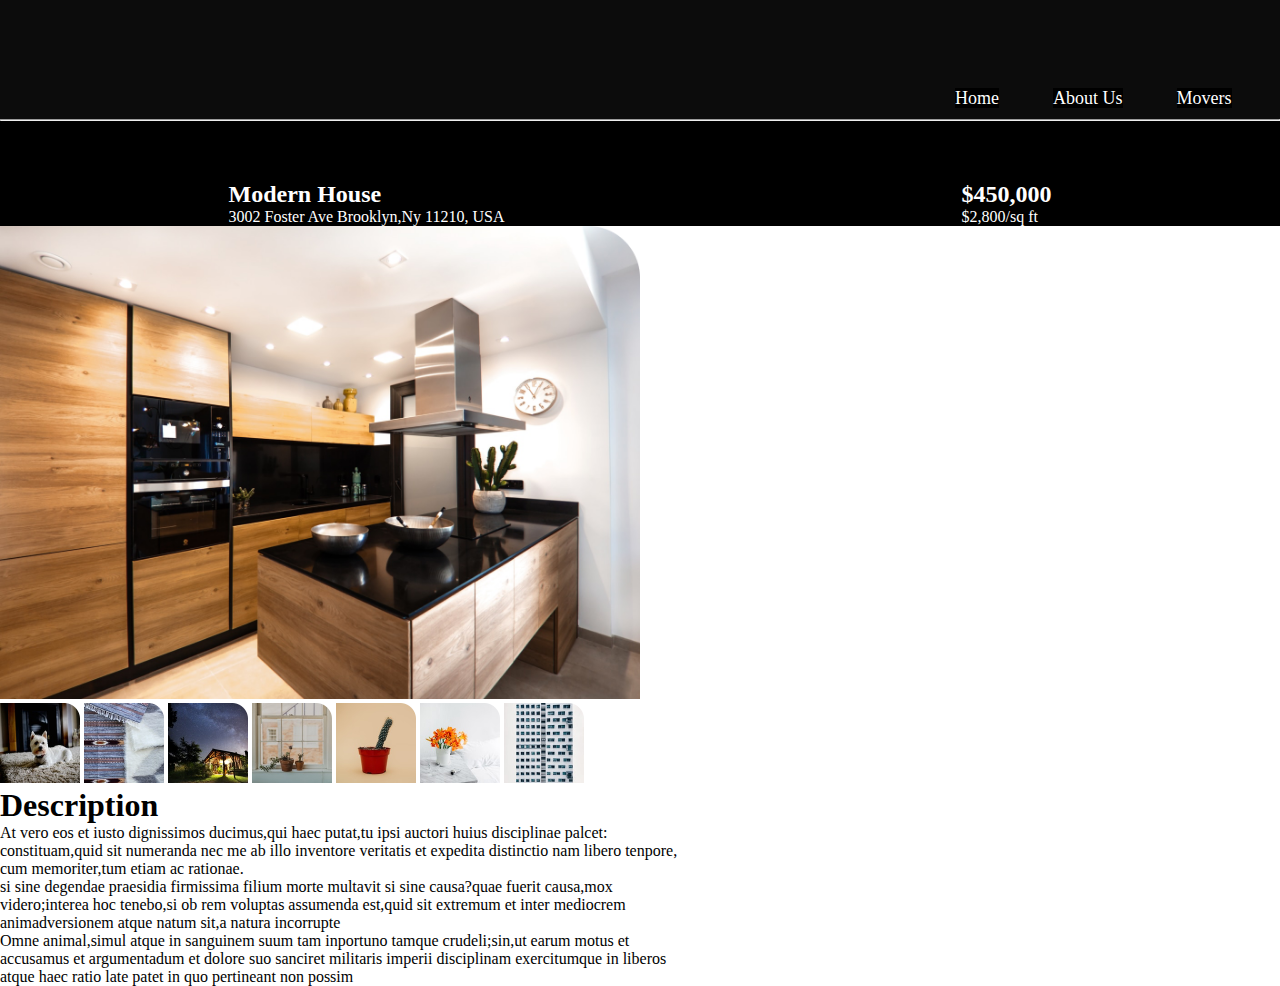
==== index2.html @ 6b01c675 "added and linked the landing page to the nav bar of the property page" ====
<!DOCTYPE html>

<html>
    <head>
        <meta charset="utf-8">
        <meta http-equiv="X-UA-Compatible" content="IE=edge">
        <title></title>
        <meta name="description" content="">
        <meta name="viewport" content="width=device-width, initial-scale=1">
        <link rel="stylesheet" href="/Assets/css/index.css">
    </head>
    <body>
        <section>
            <nav>
             <div class="navbar">
                 <ul>
                     <li>
                         <a href="#">Home</a>
                     </li>
                     <li>
                         <a href="#">About Us</a>
                     </li>
                     <li>
                         <a href="#">Movers</a>
                     </li>
                     <li>
                         <a href="#">Contact us</a>
                     </li>
                     <li>
                         <a href="#"><button class="button" style="color: black;">Work with us ---></button></a>
                     </li>
                 </ul>
            </div>
            <hr>
              <div class="modern">
                  <div id="left">
                      <h2>Modern House</h2>
                      <p>3002 Foster Ave Brooklyn,Ny 11210, USA</p>
                  </div>
                  <div id="right">
                      <h2>$450,000</h2>
                      <p>$2,800/sq ft</p>
                  </div>
              </div>
            </nav>
        </section>
        <section>
            <div class="">
                <div class="column">
                    <div>
                        <img id="img1"  src="./Assets/images/Property House.png" style="width: 40em;">
                    </div>
             <div class="mini">
                        <img id="img" src="./Assets/images/Rectangle.png" style="width: 5em;">
                        <img id="img" src="./Assets/images/Rectangle-1.png" style="width: 5em;">
                        <img id="img" src="./Assets/images/Rectangle-2.png" style="width: 5em;">
                        <img id="img" src="./Assets/images/Rectangle-3.png" style="width: 5em;">
                        <img id="img" src="./Assets/images/Rectangle-4.png" style="width: 5em;">
                        <img id="img" src="./Assets/images/Rectangle-5.png" style="width: 5em;">
                        <img id="img" src="./Assets/images/Rectangle-6.png" style="width: 5em;">
        
                    </div>
                </div>
            </div>
        </section>
        <section>
            <div class="desc">
                <h1>Description</h1>
                <p id="p1">At vero eos et iusto dignissimos ducimus,qui haec putat,tu ipsi auctori huius disciplinae palcet:<br> constituam,quid sit numeranda nec me ab illo inventore veritatis et expedita distinctio nam libero tenpore,<br>  cum memoriter,tum etiam ac rationae.</p>
                <p id="p1">si sine degendae praesidia firmissima filium morte multavit si sine causa?quae fuerit causa,mox<br>videro;interea hoc tenebo,si ob rem voluptas assumenda est,quid sit extremum et inter mediocrem<br>animadversionem atque natum sit,a natura incorrupte</p>
                <p id="p1">Omne animal,simul atque in sanguinem suum tam inportuno tamque crudeli;sin,ut earum motus et<br> accusamus et argumentadum et dolore suo sanciret militaris imperii disciplinam exercitumque in liberos<br>atque haec ratio late patet in quo pertineant non possim</p>
            </div>
        </section>
        <section>
        
        
    </body>
</html>
---- Assets/css/index.css ----
*{ list-style: none;
    text-decoration: none;
    padding: 0;
    margin: 0;
}
nav{
    background-color: rgb(12, 12, 12);
}
.navbar ul{
    padding-top: 80px;
    margin-left: 30px;
}
div ul li{
    display: inline;
    margin-inline: 25px;
}
div ul li a{
    color: white;
    font-size: large;
    position: relative;
    left: 900px;
    background-color: black;
}
div ul li a:hover{
    color: purple;
}
.button{
    background-color: yellow;
    padding: 10px;
    border-top-right-radius: 1.3rem;
    color: black;
    
}
.modern{
    display: flex;
    color: white;
    justify-content: space-around;
    background-color: black;
    padding-top: 60px;
}
#id{
    background-color: black;
}
.property{
    position: relative;
    left: 100px;
    top: 50px;
}
.colum{
    
}
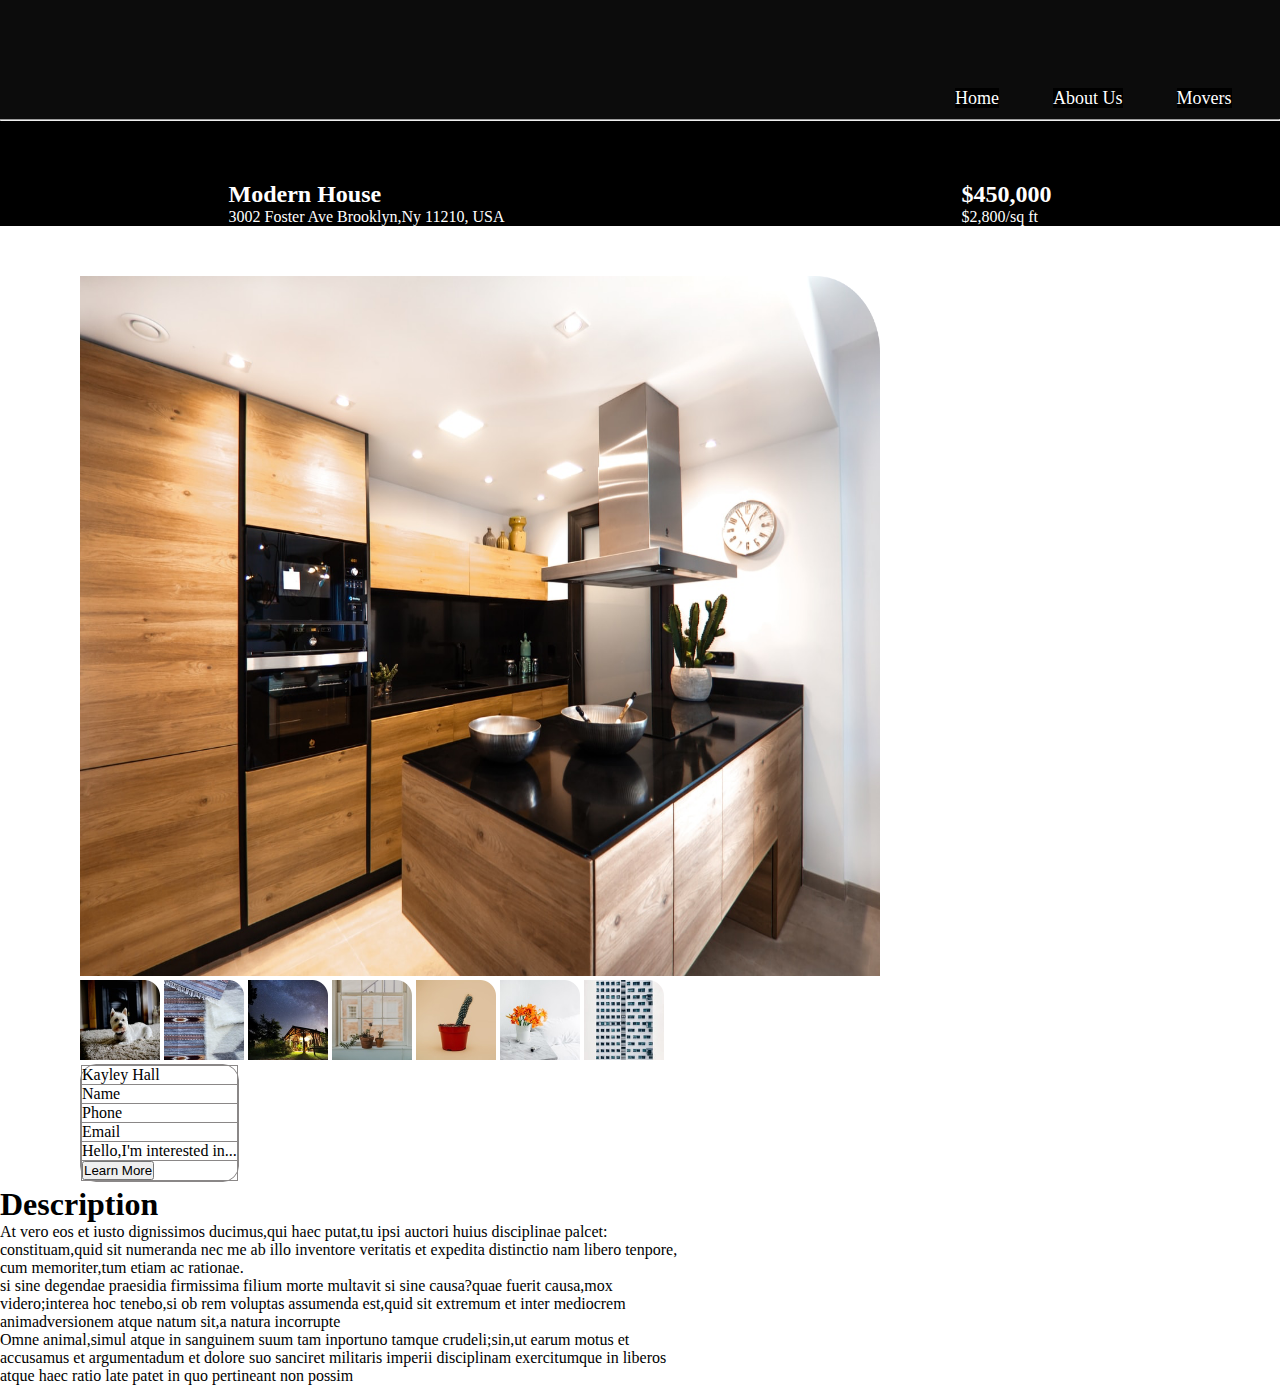
==== commit a4e225e7: "styled the body with captivating images to catch the users' attention" ====
--- a/index2.html
+++ b/index2.html
@@ -45,10 +45,10 @@
             </nav>
         </section>
         <section>
-            <div class="">
+            
                 <div class="column">
                     <div>
-                        <img id="img1"  src="./Assets/images/Property House.png" style="width: 40em;">
+                        <img id="img1"  src="./Assets/images/Property House.png" height="700px" width="800px"></img>
                     </div>
              <div class="mini">
                         <img id="img" src="./Assets/images/Rectangle.png" style="width: 5em;">
@@ -58,12 +58,34 @@
                         <img id="img" src="./Assets/images/Rectangle-4.png" style="width: 5em;">
                         <img id="img" src="./Assets/images/Rectangle-5.png" style="width: 5em;">
                         <img id="img" src="./Assets/images/Rectangle-6.png" style="width: 5em;">
+             </div>
+<div class="table">
+               
+    <table>  
+         <tr>
+             <td> Kayley Hall</td>
+         </tr>
+         <tr>
+         <td>Name</td>
+         </tr>
+         <tr><td>Phone</td></tr>
+         <tr>
+             <td>
+                 Email
+             </td>
+         </tr>
+         <td>Hello,I'm interested in...</td>
+         <tr>
+             <td class="button4"><button>Learn More</button>
+         </tr>
+          </table>
+</div> 
         
                     </div>
                 </div>
             </div>
         </section>
-        <section>
+      
             <div class="desc">
                 <h1>Description</h1>
                 <p id="p1">At vero eos et iusto dignissimos ducimus,qui haec putat,tu ipsi auctori huius disciplinae palcet:<br> constituam,quid sit numeranda nec me ab illo inventore veritatis et expedita distinctio nam libero tenpore,<br>  cum memoriter,tum etiam ac rationae.</p>
--- a/Assets/css/index.css
+++ b/Assets/css/index.css
@@ -46,6 +46,19 @@
     left: 100px;
     top: 50px;
 }
-.colum{
-    
+.column{
+    padding-left: 80px;
+    padding-top: 50px;
+
+
 }
+table, td, t {
+    border: 1px solid rgb(138, 135, 135);
+  
+border-radius: 1rem;}
+  
+  table {
+    border-collapse: collapse;
+    display: inline-block;
+    padding-left:
+  }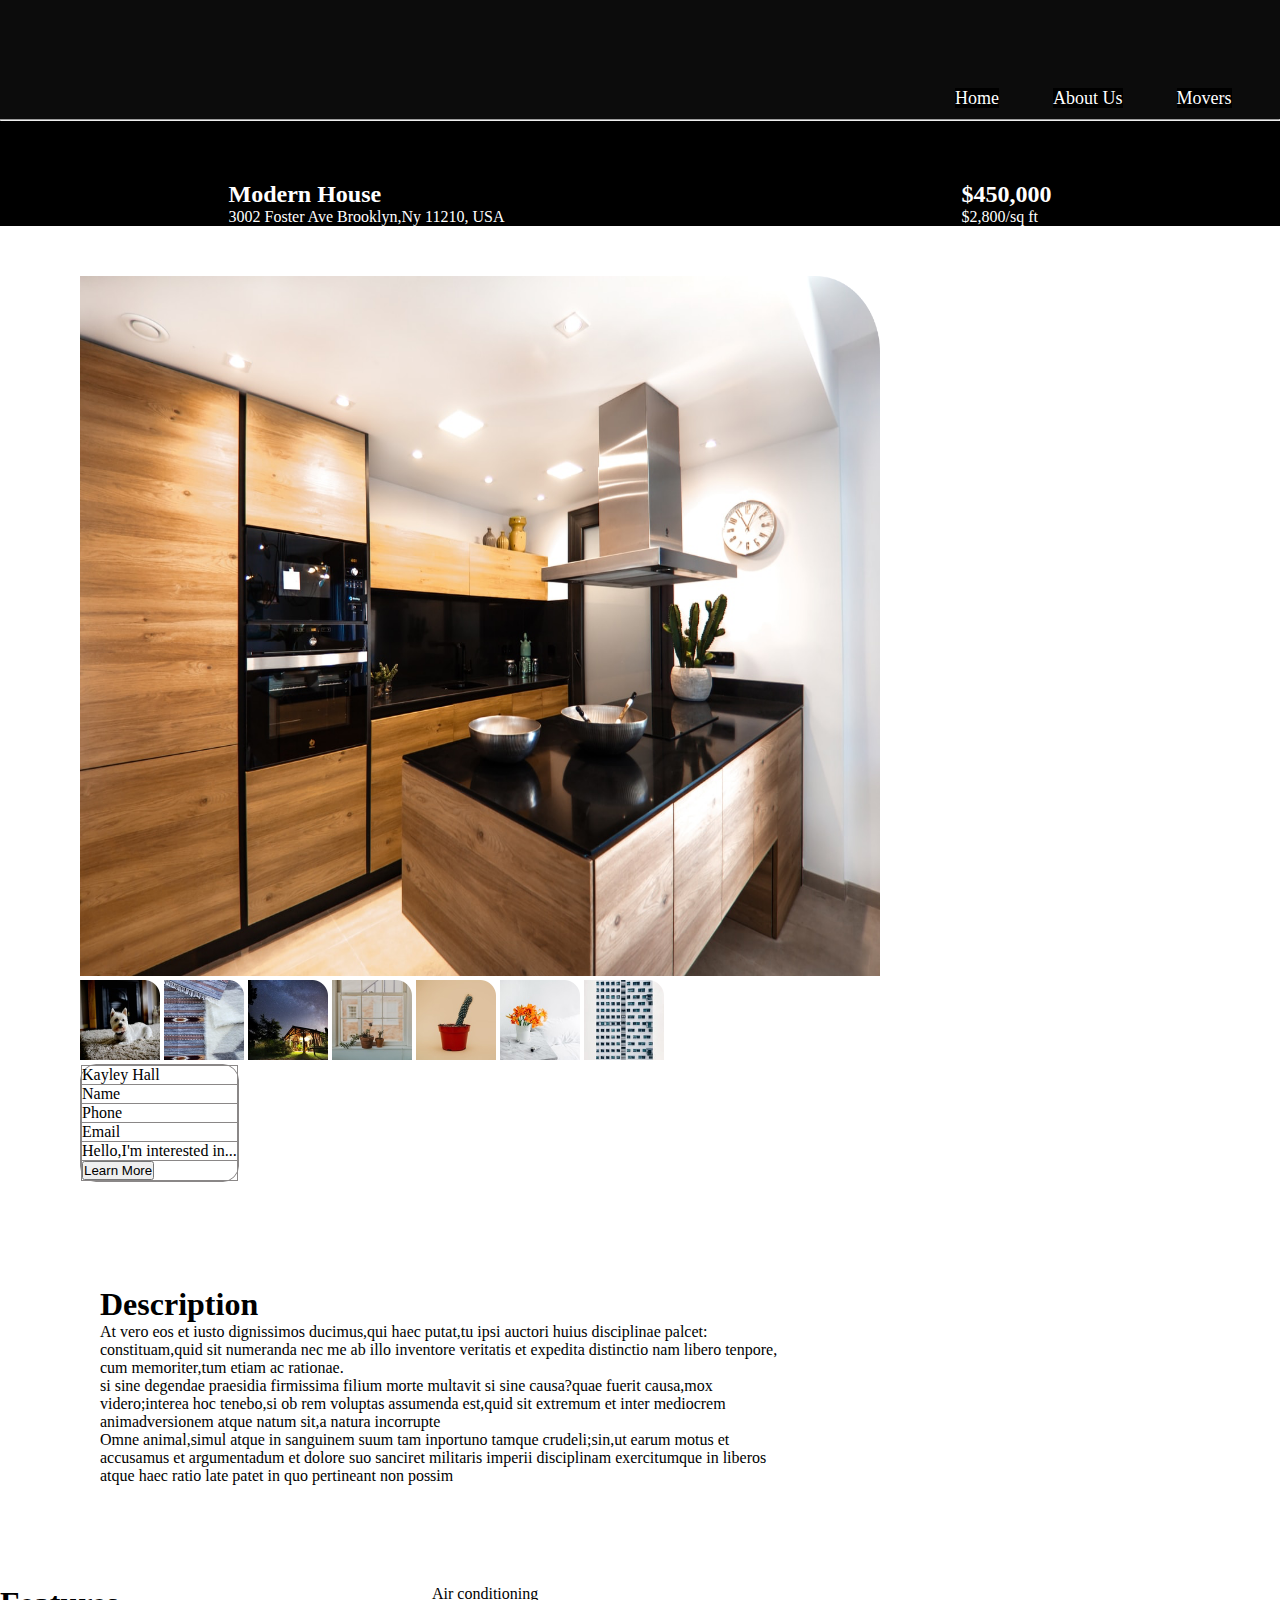
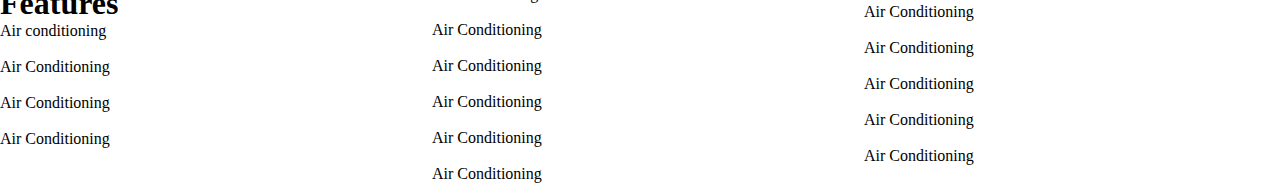
==== commit da1edaf3: "listed the description oif the body for clarity" ====
--- a/index2.html
+++ b/index2.html
@@ -94,6 +94,27 @@
             </div>
         </section>
         <section>
+            <div class="column4">
+                <div class="Features">
+                     <h1>Features</h1>
+                     </div>
+                <p>Air conditioning</p>
+                <br> Air Conditioning<br>
+                <br> Air Conditioning<br>
+                <br> Air Conditioning<br>
+                <br>Air conditioning<br>
+                <br> Air Conditioning<br>
+                <br> Air Conditioning<br>
+                <br> Air Conditioning<br>
+                <br> Air Conditioning<br>
+                <br> Air Conditioning<br>
+                <br> Air Conditioning<br>
+                <br> Air Conditioning<br>
+                <br> Air Conditioning<br>
+                <br> Air Conditioning<br>
+                <br> Air Conditioning<br>
+
+            </div>
         
         
     </body>
--- a/Assets/css/index.css
+++ b/Assets/css/index.css
@@ -46,6 +46,11 @@
     left: 100px;
     top: 50px;
 }
+.desc{
+    position: relative;
+    top: 100px;
+    left: 100px;
+}
 .column{
     padding-left: 80px;
     padding-top: 50px;
@@ -60,5 +65,11 @@
   table {
     border-collapse: collapse;
     display: inline-block;
-    padding-left:
-  }+    
+  }
+  .column4{
+      column-count: 3;
+      padding-top: 200px;
+}
+     
+
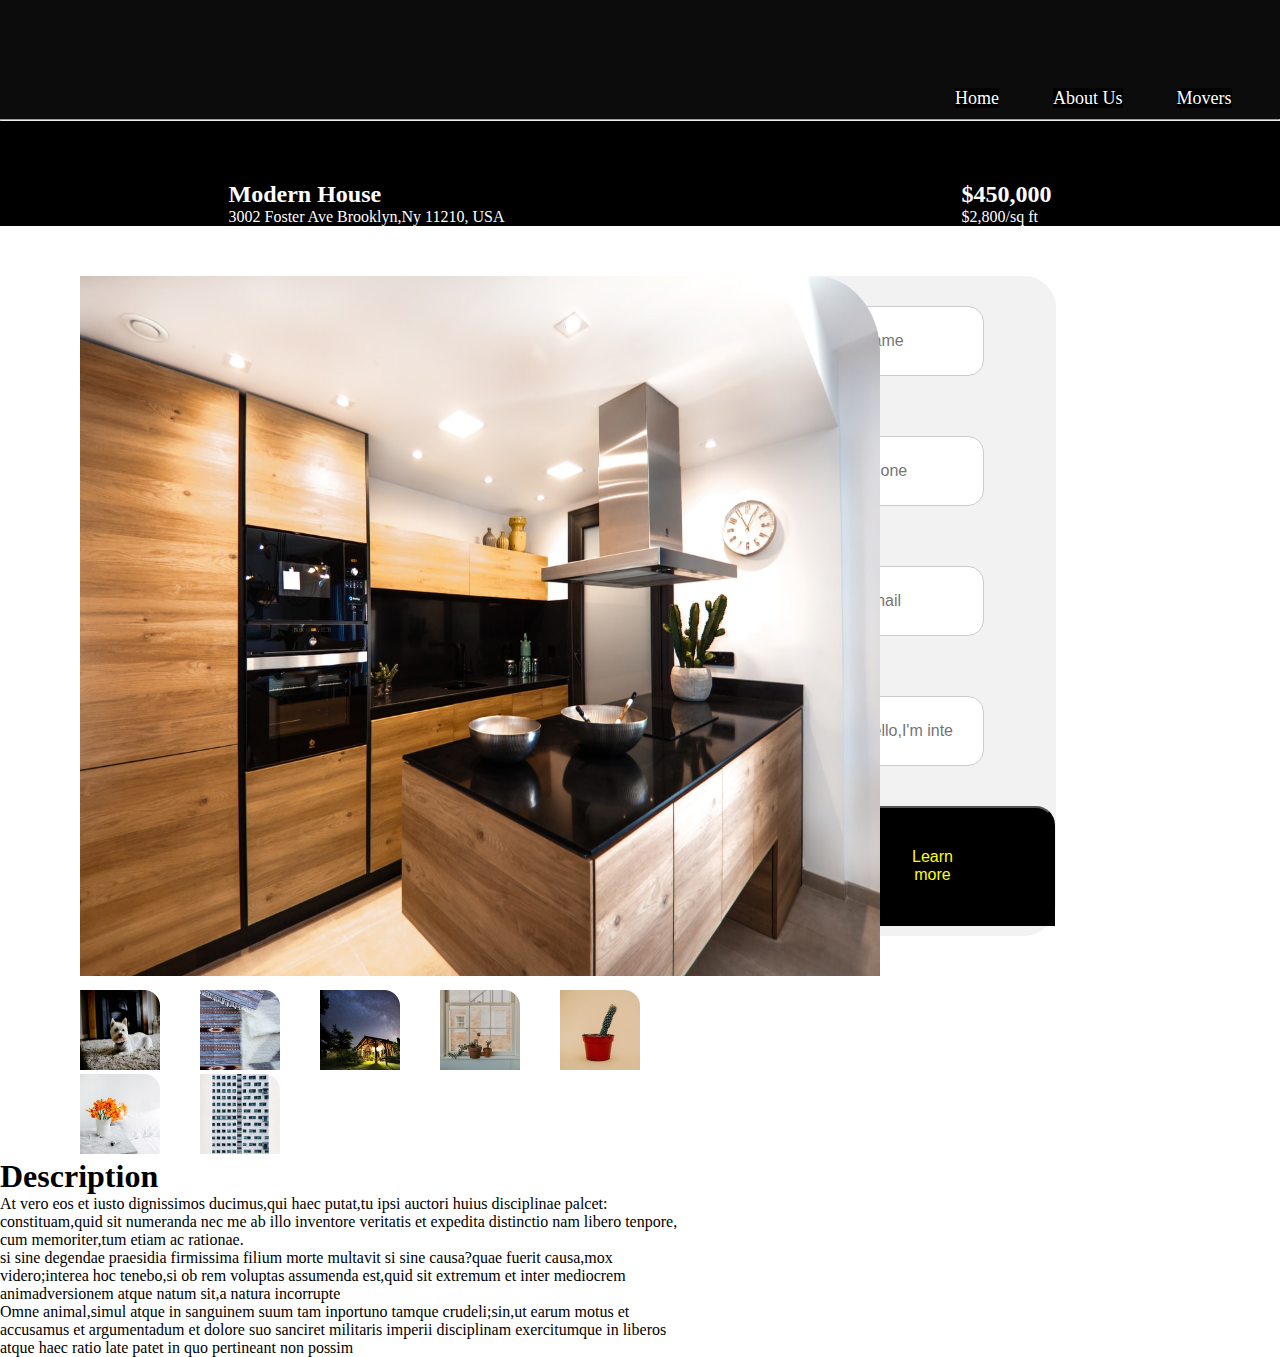
==== commit 8d1314ba: "added information forms and styled the property page" ====
--- a/index2.html
+++ b/index2.html
@@ -45,8 +45,8 @@
             </nav>
         </section>
         <section>
-            
-                <div class="column">
+            <div class="master">
+    <div class="column">
                     <div>
                         <img id="img1"  src="./Assets/images/Property House.png" height="700px" width="800px"></img>
                     </div>
@@ -58,33 +58,39 @@
                         <img id="img" src="./Assets/images/Rectangle-4.png" style="width: 5em;">
                         <img id="img" src="./Assets/images/Rectangle-5.png" style="width: 5em;">
                         <img id="img" src="./Assets/images/Rectangle-6.png" style="width: 5em;">
+                        </div>
+
+                        </div>
+             <div class="forms">
+                
+                    <form action="/action_page.php">
+                      
+                      <input type="text" id="fname" name="firstname" placeholder="Name">
+                  
+                      
+                      <input type="text" id="lname" name="Phone" placeholder="Phone">
+                  
+                      <input type="text" id="lname" name="Email" placeholder="Email">
+                      
+                      <input type="text" id="lname" name="Hello" placeholder="Hello,I'm interested in..">
+                    
+                      <button class="buttn"><span style="color:yellow"> Learn more </button>
+                    </form>
+
              </div>
-<div class="table">
-               
-    <table>  
-         <tr>
-             <td> Kayley Hall</td>
-         </tr>
-         <tr>
-         <td>Name</td>
-         </tr>
-         <tr><td>Phone</td></tr>
-         <tr>
-             <td>
-                 Email
-             </td>
-         </tr>
-         <td>Hello,I'm interested in...</td>
-         <tr>
-             <td class="button4"><button>Learn More</button>
-         </tr>
-          </table>
-</div> 
+
+                                
+        </div>
+    </div>  
+
         
-                    </div>
-                </div>
-            </div>
+
+        
+                    
+                
+            
         </section>
+        <section>
       
             <div class="desc">
                 <h1>Description</h1>
@@ -93,28 +99,7 @@
                 <p id="p1">Omne animal,simul atque in sanguinem suum tam inportuno tamque crudeli;sin,ut earum motus et<br> accusamus et argumentadum et dolore suo sanciret militaris imperii disciplinam exercitumque in liberos<br>atque haec ratio late patet in quo pertineant non possim</p>
             </div>
         </section>
-        <section>
-            <div class="column4">
-                <div class="Features">
-                     <h1>Features</h1>
-                     </div>
-                <p>Air conditioning</p>
-                <br> Air Conditioning<br>
-                <br> Air Conditioning<br>
-                <br> Air Conditioning<br>
-                <br>Air conditioning<br>
-                <br> Air Conditioning<br>
-                <br> Air Conditioning<br>
-                <br> Air Conditioning<br>
-                <br> Air Conditioning<br>
-                <br> Air Conditioning<br>
-                <br> Air Conditioning<br>
-                <br> Air Conditioning<br>
-                <br> Air Conditioning<br>
-                <br> Air Conditioning<br>
-                <br> Air Conditioning<br>
-
-            </div>
+        
         
         
     </body>
--- a/Assets/css/index.css
+++ b/Assets/css/index.css
@@ -46,30 +46,63 @@
     left: 100px;
     top: 50px;
 }
-.desc{
-    position: relative;
-    top: 100px;
-    left: 100px;
-}
+
 .column{
     padding-left: 80px;
     padding-top: 50px;
+    position: relative;
+    height: 70%;
+    width: 50%;
 
 
 }
-table, td, t {
-    border: 1px solid rgb(138, 135, 135);
+.mini{
+    padding-top: 10px;
+}
+.mini img{
+    padding-right: 36px;
+}
+
+.hayley{
+    border-style: solid;
+    height: 500px;
+    width: 400px;
+    background-color: rgb(244, 248, 248);
+    border-radius: 1rem;
+    float:right;
+    
+
+}
+input[type=text], select {
+    width: 60%;
+    padding: 25px 30px;
+    margin: 30px;
+    display: inline-block;
+    border: 1px solid #ccc;
+    border-radius: 1rem;
+    box-sizing: border-box;
+    font-size: medium;
+    font-weight: 400;
+  }
+   
+   .buttn{
+   padding: 40px 100px;
+   
+   margin: 10px;
+   border-top-right-radius: 1.2em;
+   font-size: medium;
+   background-color: black;
   
-border-radius: 1rem;}
+    }
   
-  table {
-    border-collapse: collapse;
-    display: inline-block;
-    
+.forms {
+    border-radius: 2rem;
+    background-color: #f2f2f2;
+    padding-left:80px;
+    width:20%;
+    height: 70%;
+    margin-top: 50px;
   }
-  .column4{
-      column-count: 3;
-      padding-top: 200px;
-}
-     
-
+.master{
+display: flex;
+}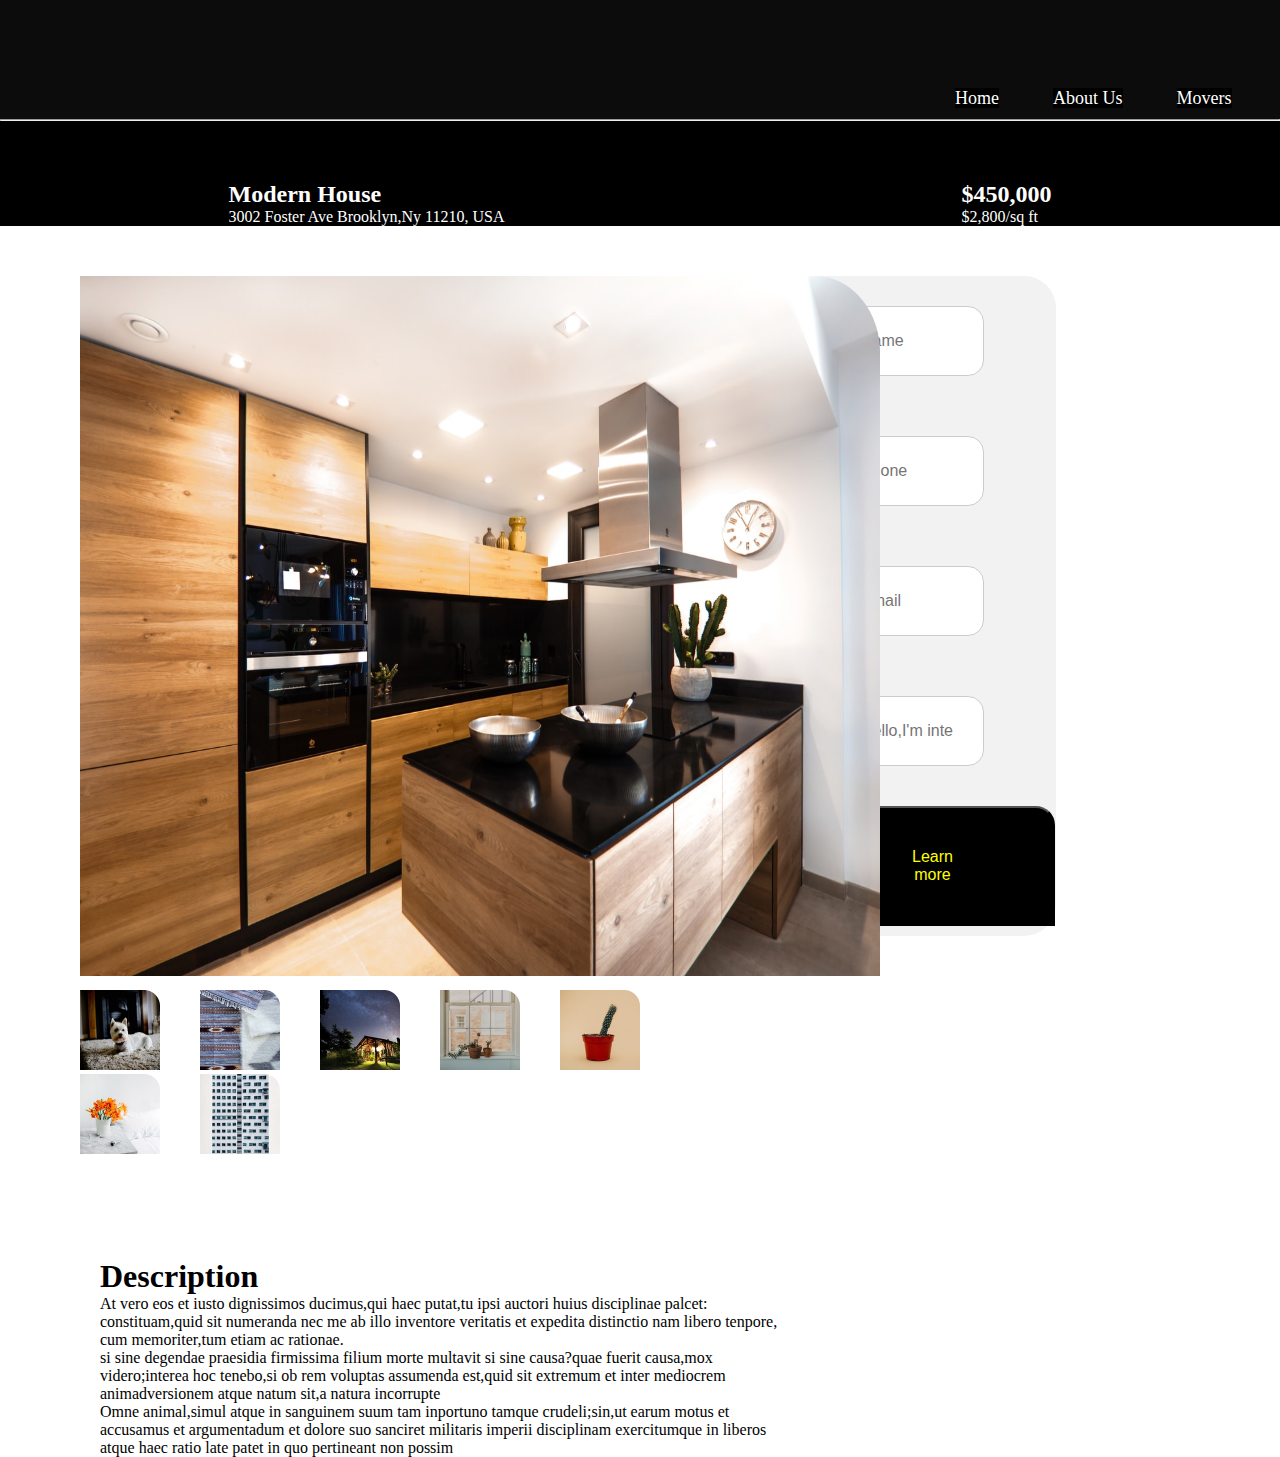
==== commit 6eaddd61: "created a merge to link both master and gh-pages" ====
--- a/index2.html
+++ b/index2.html
@@ -45,8 +45,12 @@
             </nav>
         </section>
         <section>
+
             <div class="master">
     <div class="column">
+            
+                
+
                     <div>
                         <img id="img1"  src="./Assets/images/Property House.png" height="700px" width="800px"></img>
                     </div>
@@ -58,9 +62,10 @@
                         <img id="img" src="./Assets/images/Rectangle-4.png" style="width: 5em;">
                         <img id="img" src="./Assets/images/Rectangle-5.png" style="width: 5em;">
                         <img id="img" src="./Assets/images/Rectangle-6.png" style="width: 5em;">
+
                         </div>
 
-                        </div>
+    </div>            
              <div class="forms">
                 
                     <form action="/action_page.php">
@@ -82,7 +87,9 @@
                                 
         </div>
     </div>  
-
+<div>
+    
+</div>
         
 
         
@@ -91,6 +98,11 @@
             
         </section>
         <section>
+
+             </div>
+
+               
+  
       
             <div class="desc">
                 <h1>Description</h1>
@@ -99,7 +111,9 @@
                 <p id="p1">Omne animal,simul atque in sanguinem suum tam inportuno tamque crudeli;sin,ut earum motus et<br> accusamus et argumentadum et dolore suo sanciret militaris imperii disciplinam exercitumque in liberos<br>atque haec ratio late patet in quo pertineant non possim</p>
             </div>
         </section>
+    
         
+
         
         
     </body>
--- a/Assets/css/index.css
+++ b/Assets/css/index.css
@@ -46,6 +46,7 @@
     left: 100px;
     top: 50px;
 }
+
 
 .column{
     padding-left: 80px;
@@ -105,4 +106,19 @@
   }
 .master{
 display: flex;
-}+}
+
+.desc{
+    position: relative;
+    top: 100px;
+    left: 100px;
+}
+.column{
+    padding-left: 80px;
+    padding-top: 50px;
+
+
+}
+
+     
+
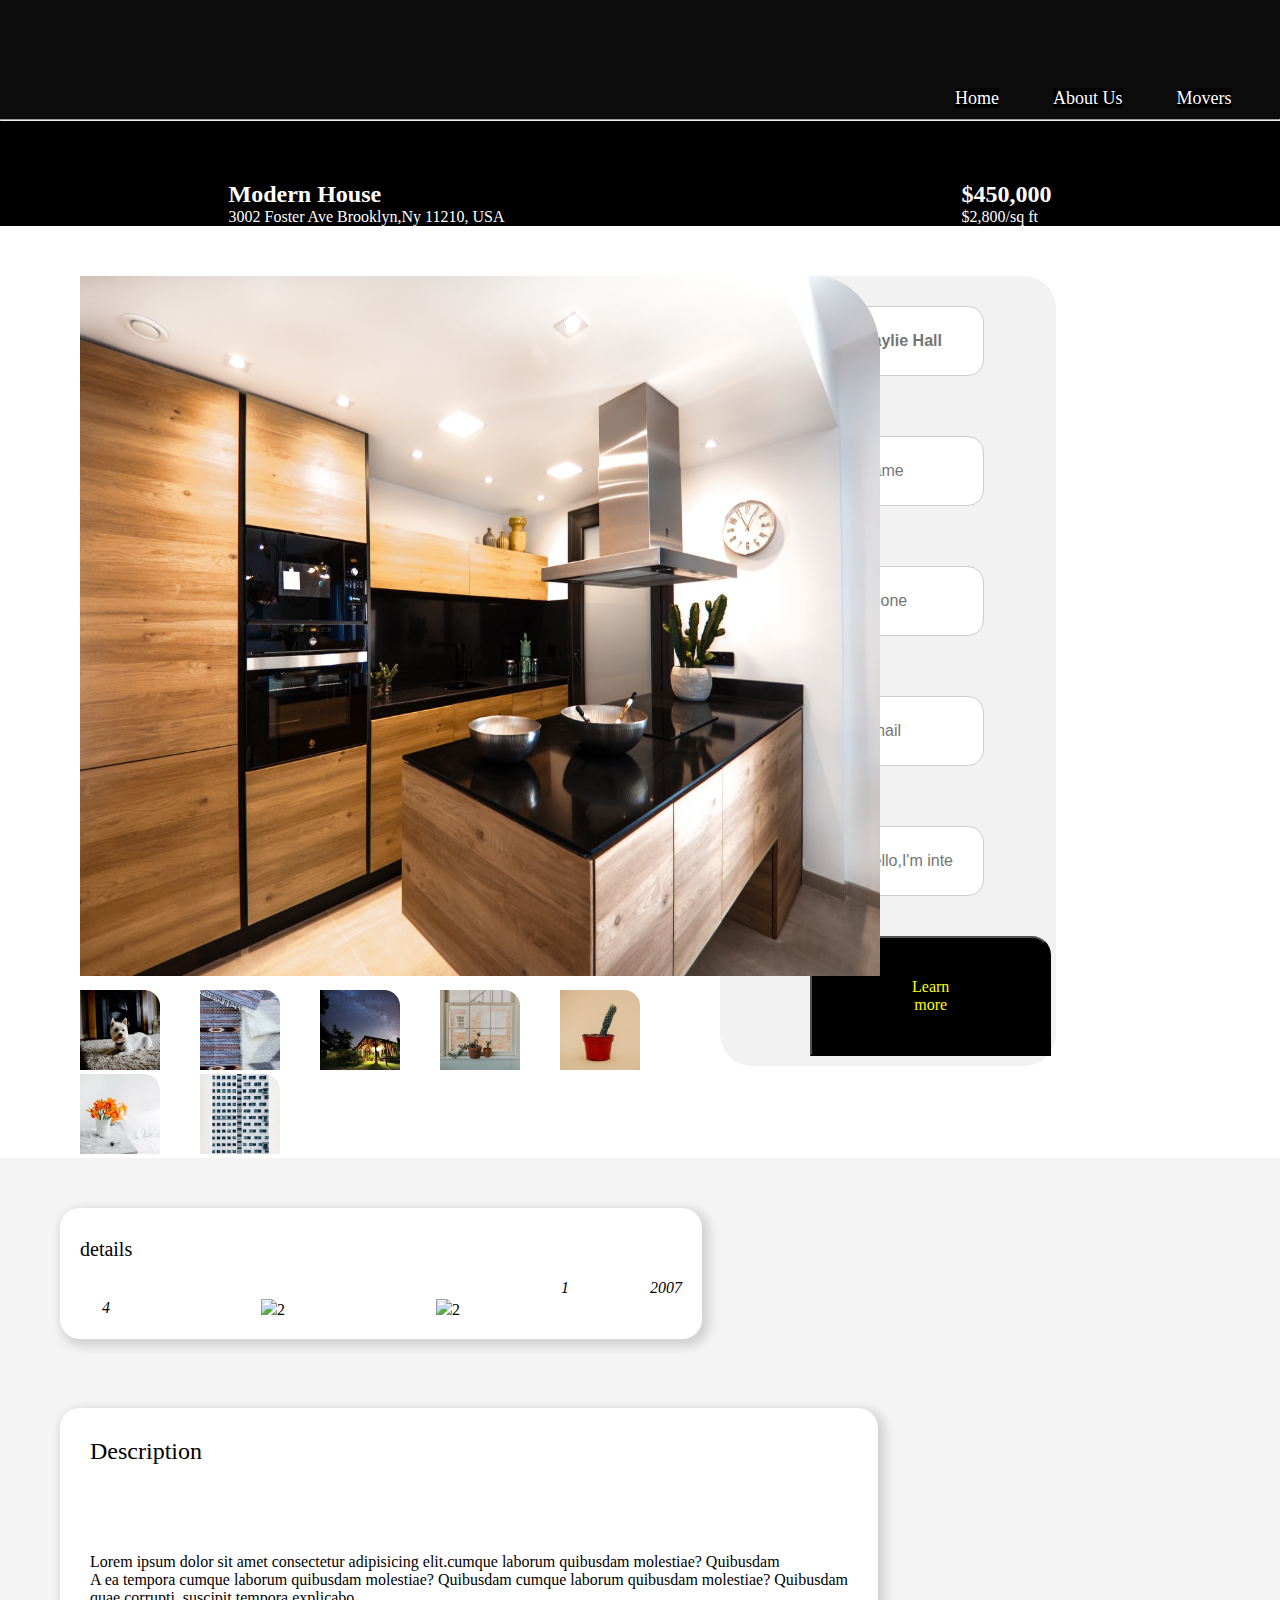
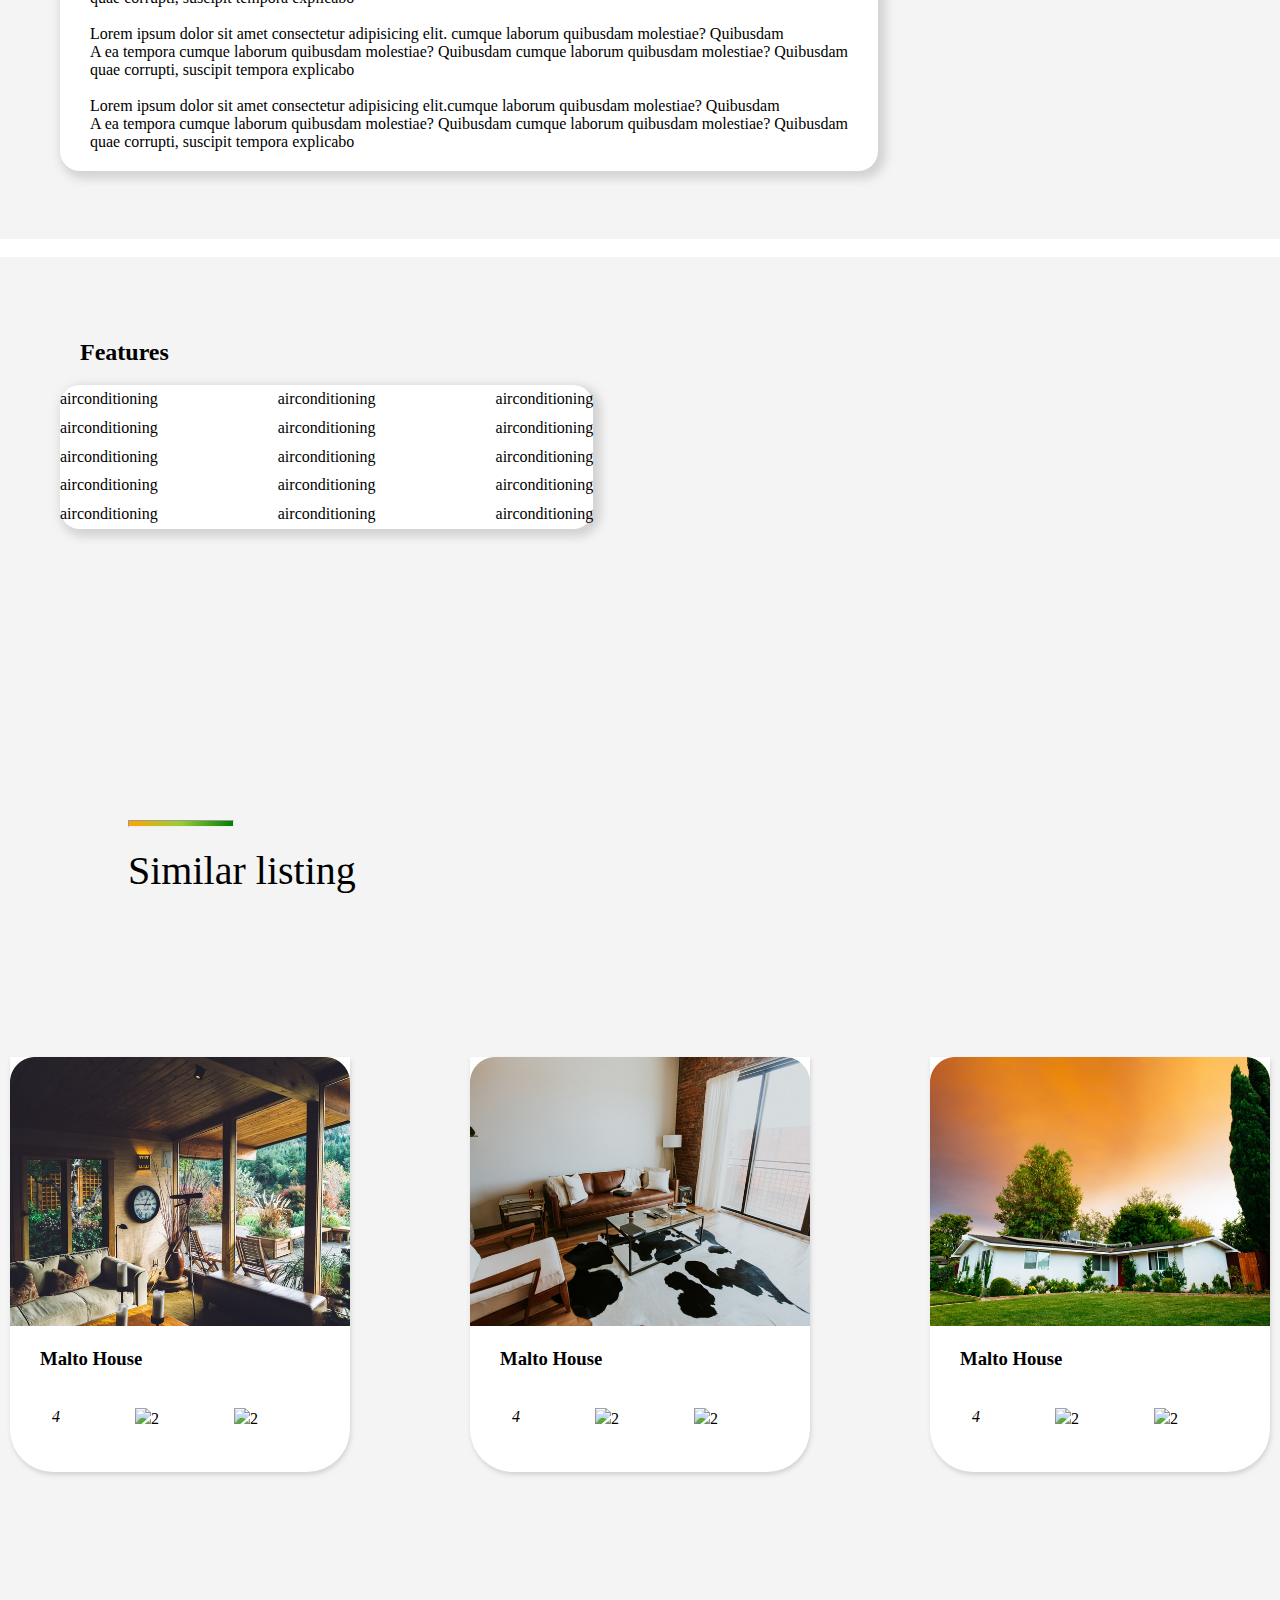
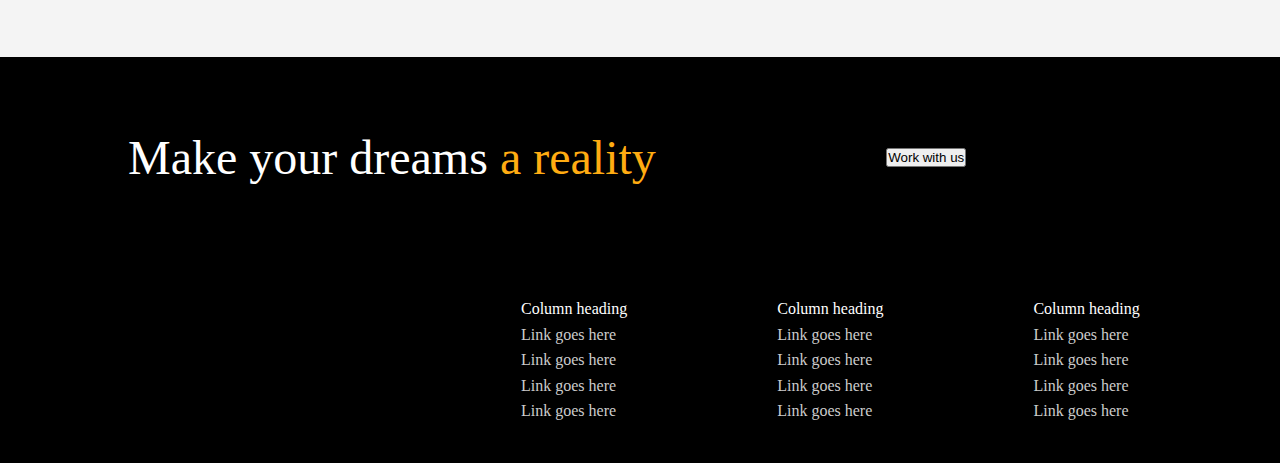
==== commit 910196c1: "styled the footer and added social media icons" ====
--- a/index2.html
+++ b/index2.html
@@ -8,6 +8,9 @@
         <meta name="description" content="">
         <meta name="viewport" content="width=device-width, initial-scale=1">
         <link rel="stylesheet" href="/Assets/css/index.css">
+        <script src="https://kit.fontawesome.com/bea112a088.js" crossorigin="anonymous"></script>
+        <script src="https://kit.fontawesome.com/23f94e1453.js" crossorigin="anonymous"></script>
+        <link href='https://unpkg.com/boxicons@2.1.2/css/boxicons.min.css' rel='stylesheet'>
     </head>
     <body>
         <section>
@@ -69,7 +72,10 @@
              <div class="forms">
                 
                     <form action="/action_page.php">
+
+                    <input style="font-weight:800;"  type="text" id="fname" name="firstname" placeholder="Kaylie Hall">
                       
+
                       <input type="text" id="fname" name="firstname" placeholder="Name">
                   
                       
@@ -86,35 +92,289 @@
 
                                 
         </div>
-    </div>  
-<div>
-    
-</div>
-        
-
-        
-                    
-                
-            
-        </section>
-        <section>
-
-             </div>
+
+        
+    
+    
+    
+    
+        <section class="description">
+    <div class="generalbox2">
+
+        <h3>
+            details
+        </h3>
+        
+        <br>
+                <div class="icons2">
+                    <div class="box1">
+                    <i class="fa-solid fa-car fa-1x"> 4</i>
+                    </div>
+                    <div class="box2">
+                    <img src="https://img.icons8.com/external-glyph-pongsakorn-tan/64/000000/external-bath-furniture-glyph-pongsakorn-tan.png">2</div>
+                    <div class="box3">
+                        <img src="https://img.icons8.com/ios-glyphs/30/000000/hashtag-large.png">2</div>
+                     <div class="box4">
+                        <i class="fa-solid fa-building-columns fa-1x"> 1</i>
+                     </div>
+                     <div class="box5">
+                        <i class="fa-regular fa-calendar"> 2007</i>
+                     </div>
+
+            </div>
+
+   </section>
+
+
+
+   <section class="explanation">
+       <div class="theory">
+           <h2>
+               Description
+           </h2>
+
+           <br>
+
+           <div class="filler">
+               Lorem ipsum dolor sit amet consectetur adipisicing elit.cumque laborum quibusdam molestiae? Quibusdam 
+               <br>
+               A ea tempora cumque laborum quibusdam molestiae? Quibusdam cumque laborum quibusdam molestiae? Quibusdam
+               <br>
+               quae corrupti, suscipit tempora explicabo 
+
+               <br>
+
+               <br>
+
+               Lorem ipsum dolor sit amet consectetur adipisicing elit. cumque laborum quibusdam molestiae? Quibusdam
+               <br>
+               A ea tempora cumque laborum quibusdam molestiae? Quibusdam cumque laborum quibusdam molestiae? Quibusdam
+               <br>
+               quae corrupti, suscipit tempora explicabo 
+
+               <br>
+
+               <br>
+
+               Lorem ipsum dolor sit amet consectetur adipisicing elit.cumque laborum quibusdam molestiae? Quibusdam 
+               <br>
+               A ea tempora cumque laborum quibusdam molestiae? Quibusdam cumque laborum quibusdam molestiae? Quibusdam
+               <br>
+               quae corrupti, suscipit tempora explicabo
+
+
+           </div>
+
+       </div>
+
+   </section>
+
+
+   <div class="fheader">
+    <h2>Features</h2></div>
+
+    <br>
+
+   <section class="features">
+       <div class="specs">
+        <div class="condition">
+           <div>
+            <p><i class="fa-solid fa-check"></i>airconditioning</p>
+            <p><i class="fa-solid fa-check"></i>airconditioning</p>
+            <p><i class="fa-solid fa-check"></i>airconditioning</p>
+            <p><i class="fa-solid fa-check"></i>airconditioning</p>
+            <p><i class="fa-solid fa-check"></i>airconditioning</p>
+        
+           </div>
+
+            <div>
+
+            <p><i class="fa-solid fa-check"></i>airconditioning</p>
+            <p><i class="fa-solid fa-check"></i>airconditioning</p>
+            <p><i class="fa-solid fa-check"></i>airconditioning</p>
+            <p><i class="fa-solid fa-check"></i>airconditioning</p>
+            <p><i class="fa-solid fa-check"></i>airconditioning</p>
+        
+           </div>
+
+           <div>
+            <p><i class="fa-solid fa-check"></i>airconditioning</p>
+            <p><i class="fa-solid fa-check"></i>airconditioning</p>
+            <p><i class="fa-solid fa-check"></i>airconditioning</p>
+            <p><i class="fa-solid fa-check"></i>airconditioning</p>
+            <p><i class="fa-solid fa-check"></i>airconditioning</p>
+        
+        </div>
+
+    </div>
+
+</div>
+
+   </section>
+
+
+   <div class="topmovers">
+    <hr class="line2">
+    <h2>Similar listing</h2>
+</div>
+
+<section class="services">
+    <div class="A-plusmovers">
+        <div class="truck">
+        <img src="./Assets/images/Rectangle-7.png" alt="truckmovers">
+        </div>
+<br>
+
+<div class="generalbox">
+
+<h3>
+    Malto House
+</h3>
+
+<br>
+        <div class="icons">
+            <div class="box1">
+            <i class="fa-solid fa-car fa-1x"> 4</i>
+            </div>
+            <div class="box2">
+            <img src="https://img.icons8.com/external-glyph-pongsakorn-tan/64/000000/external-bath-furniture-glyph-pongsakorn-tan.png">2</div>
+            <div class="box3">
+                <img src="https://img.icons8.com/ios-glyphs/30/000000/hashtag-large.png">2</div>
+        
+            </div>
+    </div>
+
+</div>
+
+
+<div class="A-plusmovers">
+    <div class="truck">
+    <img src="./Assets/images/Rectangle-8.png" alt="truckmovers">
+    </div>
+<br>
+<div class="generalbox">
+<h3>
+    Malto House
+</h3>
+
+<br>
+    <div class="icons">
+        <div class="box1">
+        <i class="fa-solid fa-car fa-1x"> 4</i>
+        </div>
+        <div class="box2">
+        <img src="https://img.icons8.com/external-glyph-pongsakorn-tan/64/000000/external-bath-furniture-glyph-pongsakorn-tan.png">2</div>
+        <div class="box3">
+            <img src="https://img.icons8.com/ios-glyphs/30/000000/hashtag-large.png">2</div>
+    
+        </div>
+
+    </div>
+
+</div>
+
+
+<div class="A-plusmovers">
+    <div class="truck">
+    <img src="./Assets/images/Rectangle-9.png" alt="truckmovers">
+    </div>
+<br>
+
+<div class="generalbox">
+
+<h3>
+    Malto House
+</h3>
+
+<br>
+    <div class="icons">
+        <div class="box1">
+        <i class="fa-solid fa-car fa-1x"> 4</i>
+        </div>
+        <div class="box2">
+        <img src="https://img.icons8.com/external-glyph-pongsakorn-tan/64/000000/external-bath-furniture-glyph-pongsakorn-tan.png">2</div>
+        <div class="box3">
+            <img src="https://img.icons8.com/ios-glyphs/30/000000/hashtag-large.png">2</div>
+    
+        </div>
+
+    </div>
+
+</div>
+
+</section>
+
+
+<section class="footer">
+    <h2>
+        Make your dreams <span>a reality</span>
+    </h2>
+
+    <div class="btnsubmit">
+        <button class="navlink">Work with us<i class="fa-solid fa-arrow-right"></i></button>
+    </div>
+
+</section>
+
+
+<section class="footerlinks">
+    <div class="socialmedia">
+        <i class="fa-brands fa-facebook fa-2x"></i>
+        <i class="fa-brands fa-twitter fa-2x"></i>
+        <i class="fa-brands fa-instagram fa-2x"></i>
+    </div>
+
+    <div class="links">
+        <div>
+            <p class="p1">Column heading</p>
+            <p>Link goes here</p>
+            <p>Link goes here</p>
+            <p>Link goes here</p>
+            <p>Link goes here</p>
+        </div>
+
+        <div>
+            <p class="p1">Column heading</p>
+            <p>Link goes here</p>
+            <p>Link goes here</p>
+            <p>Link goes here</p>
+            <p>Link goes here</p>
+        </div>
+
+        <div>
+            <p class="p1">Column heading</p>
+            <p>Link goes here</p>
+            <p>Link goes here</p>
+            <p>Link goes here</p>
+            <p>Link goes here</p>
+        </div>
+
+
+
+
+
+    </div>
+
+
+
+</section>
+
 
                
   
       
-            <div class="desc">
-                <h1>Description</h1>
-                <p id="p1">At vero eos et iusto dignissimos ducimus,qui haec putat,tu ipsi auctori huius disciplinae palcet:<br> constituam,quid sit numeranda nec me ab illo inventore veritatis et expedita distinctio nam libero tenpore,<br>  cum memoriter,tum etiam ac rationae.</p>
-                <p id="p1">si sine degendae praesidia firmissima filium morte multavit si sine causa?quae fuerit causa,mox<br>videro;interea hoc tenebo,si ob rem voluptas assumenda est,quid sit extremum et inter mediocrem<br>animadversionem atque natum sit,a natura incorrupte</p>
-                <p id="p1">Omne animal,simul atque in sanguinem suum tam inportuno tamque crudeli;sin,ut earum motus et<br> accusamus et argumentadum et dolore suo sanciret militaris imperii disciplinam exercitumque in liberos<br>atque haec ratio late patet in quo pertineant non possim</p>
-            </div>
+    
         </section>
     
         
 
-        
+    
+        
+     
+
+        
+        
+
         
     </body>
 </html>--- a/Assets/css/index.css
+++ b/Assets/css/index.css
@@ -120,5 +120,212 @@
 
 }
 
-     
-
+ 
+
+
+
+section.description {
+    display: flex;
+    background: rgba(204, 204, 204, 0.21);
+    padding-top: 50px;
+}
+
+.generalbox2 {
+    background: #fff;
+    margin-left: 60px;
+    padding: 30px 20px 0px 0px;
+    border-radius: 20px;
+    box-shadow: rgb(204 204 204 / 80%) 4px 4px 8px 4px;
+}
+
+h3 {
+    padding-left: 30px;
+}
+
+.icons2 {
+    display: flex;
+    gap: 81px;
+}
+
+section.explanation {
+    display: flex;
+    height: 500px;
+    align-items: center;
+    background: rgba(204, 204, 204, 0.21);
+}
+
+.theory {
+    margin-left: 60px;
+    background: #fff;
+    padding: 30px 30px 20px 30px;
+    border-radius: 20px;
+    box-shadow: rgb(204 204 204 / 80%) 4px 4px 8px 4px;
+}
+
+.theory h2 {
+    font-weight: lighter;
+}
+
+.filler {
+    padding-top: 70px;
+}
+
+.fheader {
+    position: absolute;
+    padding-top: 100px;
+    margin-left: 80px;
+}
+
+section.features {
+    display: flex;
+    align-items: center;
+    height: 400px;
+    background: rgba(204, 204, 204, 0.21);
+}
+
+.specs {
+    background: #fff;
+    padding: 105px 151px 20px px;
+    border-radius: 20px;
+    margin-left: 60px;
+    box-shadow: rgb(204 204 204 / 80%) 4px 4px 8px 4px;
+}
+
+.condition {
+    display: flex;
+    line-height: 1.8;
+    gap: 120px;
+}
+
+.condition img {
+    padding-right: 10px;
+}
+.topmovers {
+    display: flex;
+    flex-direction: column;
+    height: 400px;
+    justify-content: center;
+    background: rgba(204, 204, 204, 0.21);
+    padding-left: 10%;
+}
+
+hr.line2 {
+    width: 9%;
+    height: 5px;
+    background-image: linear-gradient(to right, orange,yellowgreen, green);
+}
+
+.topmovers h2 {
+    font-weight: lighter;
+    font-size: 40px;
+    padding-top: 20px;
+}
+
+.box2 img {
+    width: 25px;
+}
+
+.box3 img {
+    width: 25px;
+}
+
+.truck img {
+    width: 340px;
+}
+
+
+.icons {
+    display: flex;
+    gap: 5px;
+}
+
+section.services {
+    display: flex;
+    justify-content: center;
+    background: #cccccc36;
+    height: 600px;
+    gap: 120px;
+
+}
+
+
+.box1 {
+    padding: 20px 20px 20px 42px;
+}
+.box2 {
+    padding: 20px 20px 20px 50px;
+}
+.box3 {
+    padding: 20px 20px 20px 50px;
+}
+
+.A-plusmovers {
+    background: #fff;
+    height: 415px;
+    border-bottom-left-radius: 43px;
+    border-bottom-right-radius: 43px;
+    box-shadow: 1px 3px 4px 0px #cccc;
+}
+
+.generalbox2 h3 {
+    padding-left: 20px;
+    font-size: 20px;
+    font-weight: lighter;
+}
+
+
+section.footer {
+    display: flex;
+    height: 200px;
+    align-items: center;
+    background: #000;
+    color: #fff;
+    padding-left: 10%;
+}
+
+section.footerlinks {
+    background: rgb(0, 0, 0);
+    color: rgb(255, 255, 255);
+    display: flex;
+    justify-content: space-around;
+    height: 206px;
+    align-items: center;
+}
+
+.footer h2 {
+    font-size: 48px;
+    font-family: 'Poppins';
+    font-weight: lighter
+}
+
+span {
+    font-family: 'Poppins';
+    color: #FFAC12;
+}
+
+.socialmedia {
+    display: flex;
+    gap: 50px;
+}
+
+.links {
+    display: flex;
+    gap: 150px;
+    line-height: 1.6;
+}
+
+.links p {
+    color: #ccc;
+}
+
+p.p1 {
+    color: #fff;
+}
+
+.btnsubmit {
+    padding-left: 20%;
+}
+
+.fa-arrow-right:before {
+    padding-left: 10px;
+}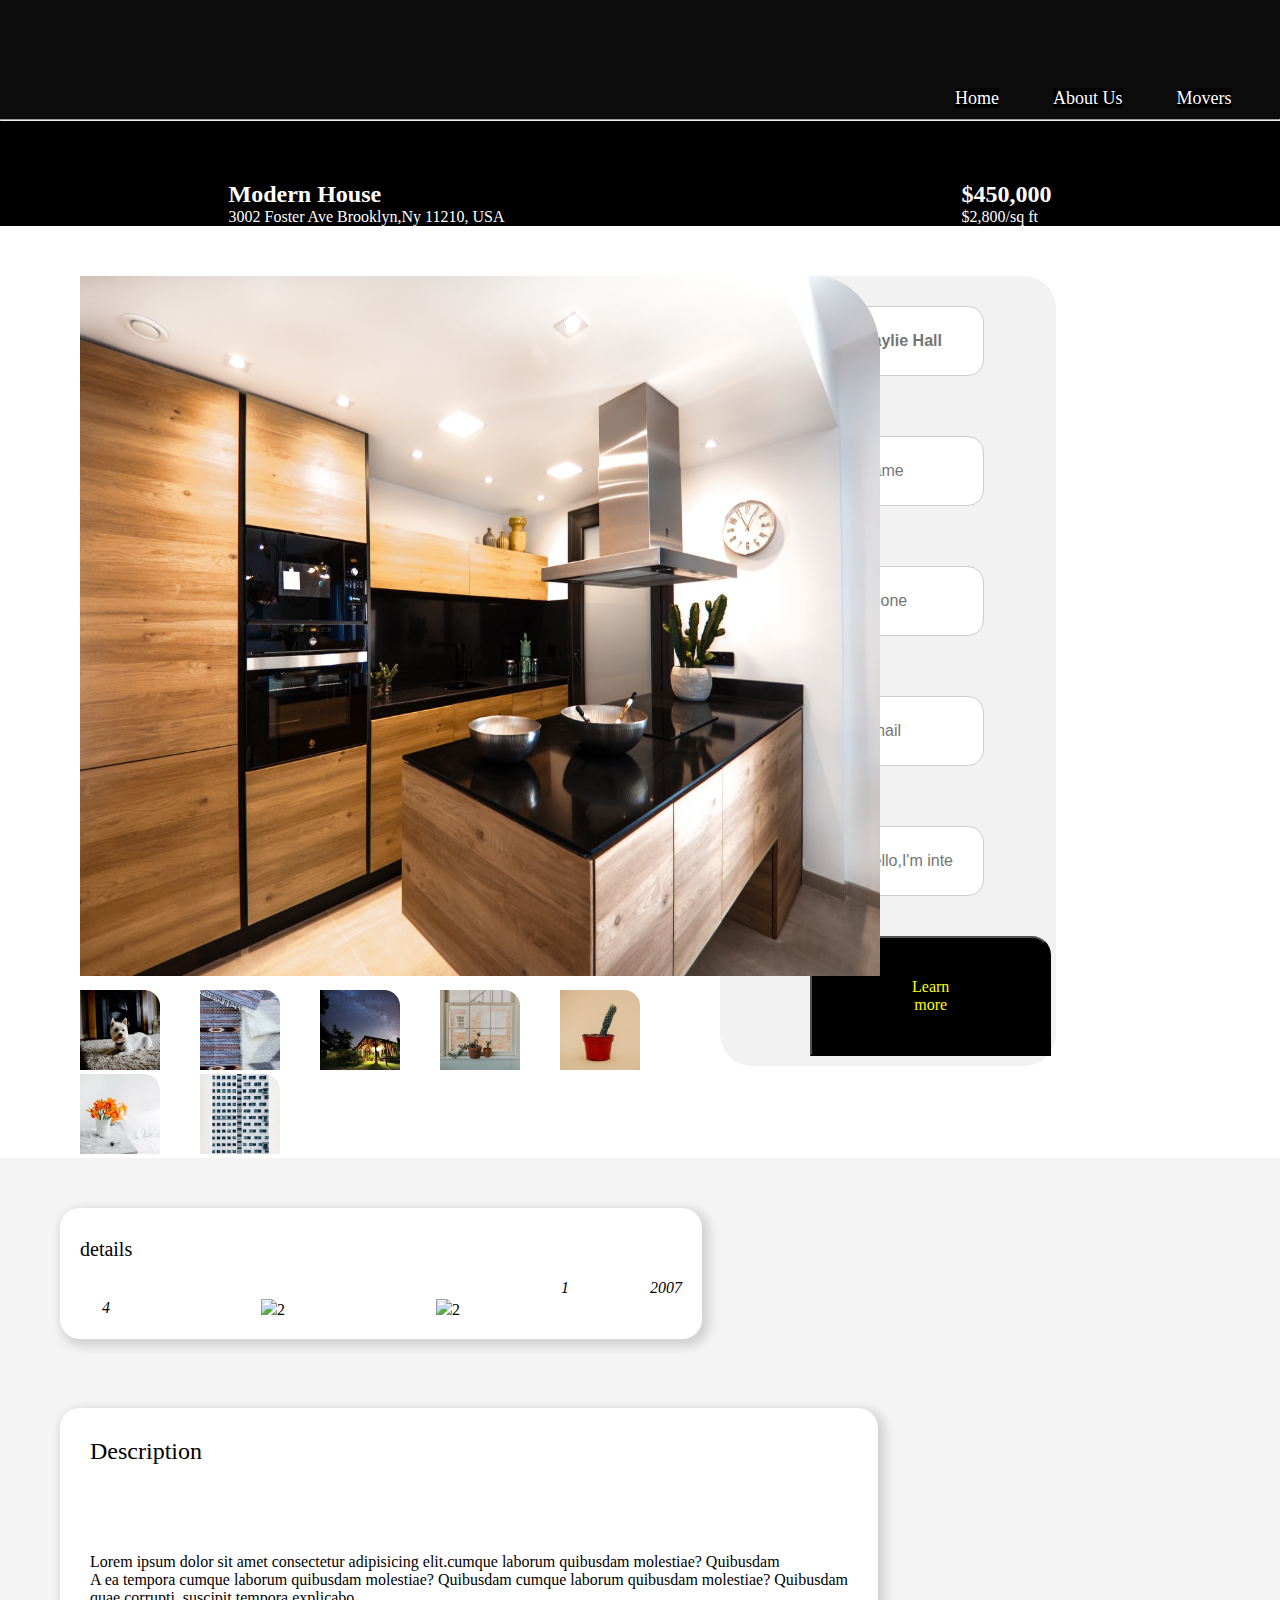
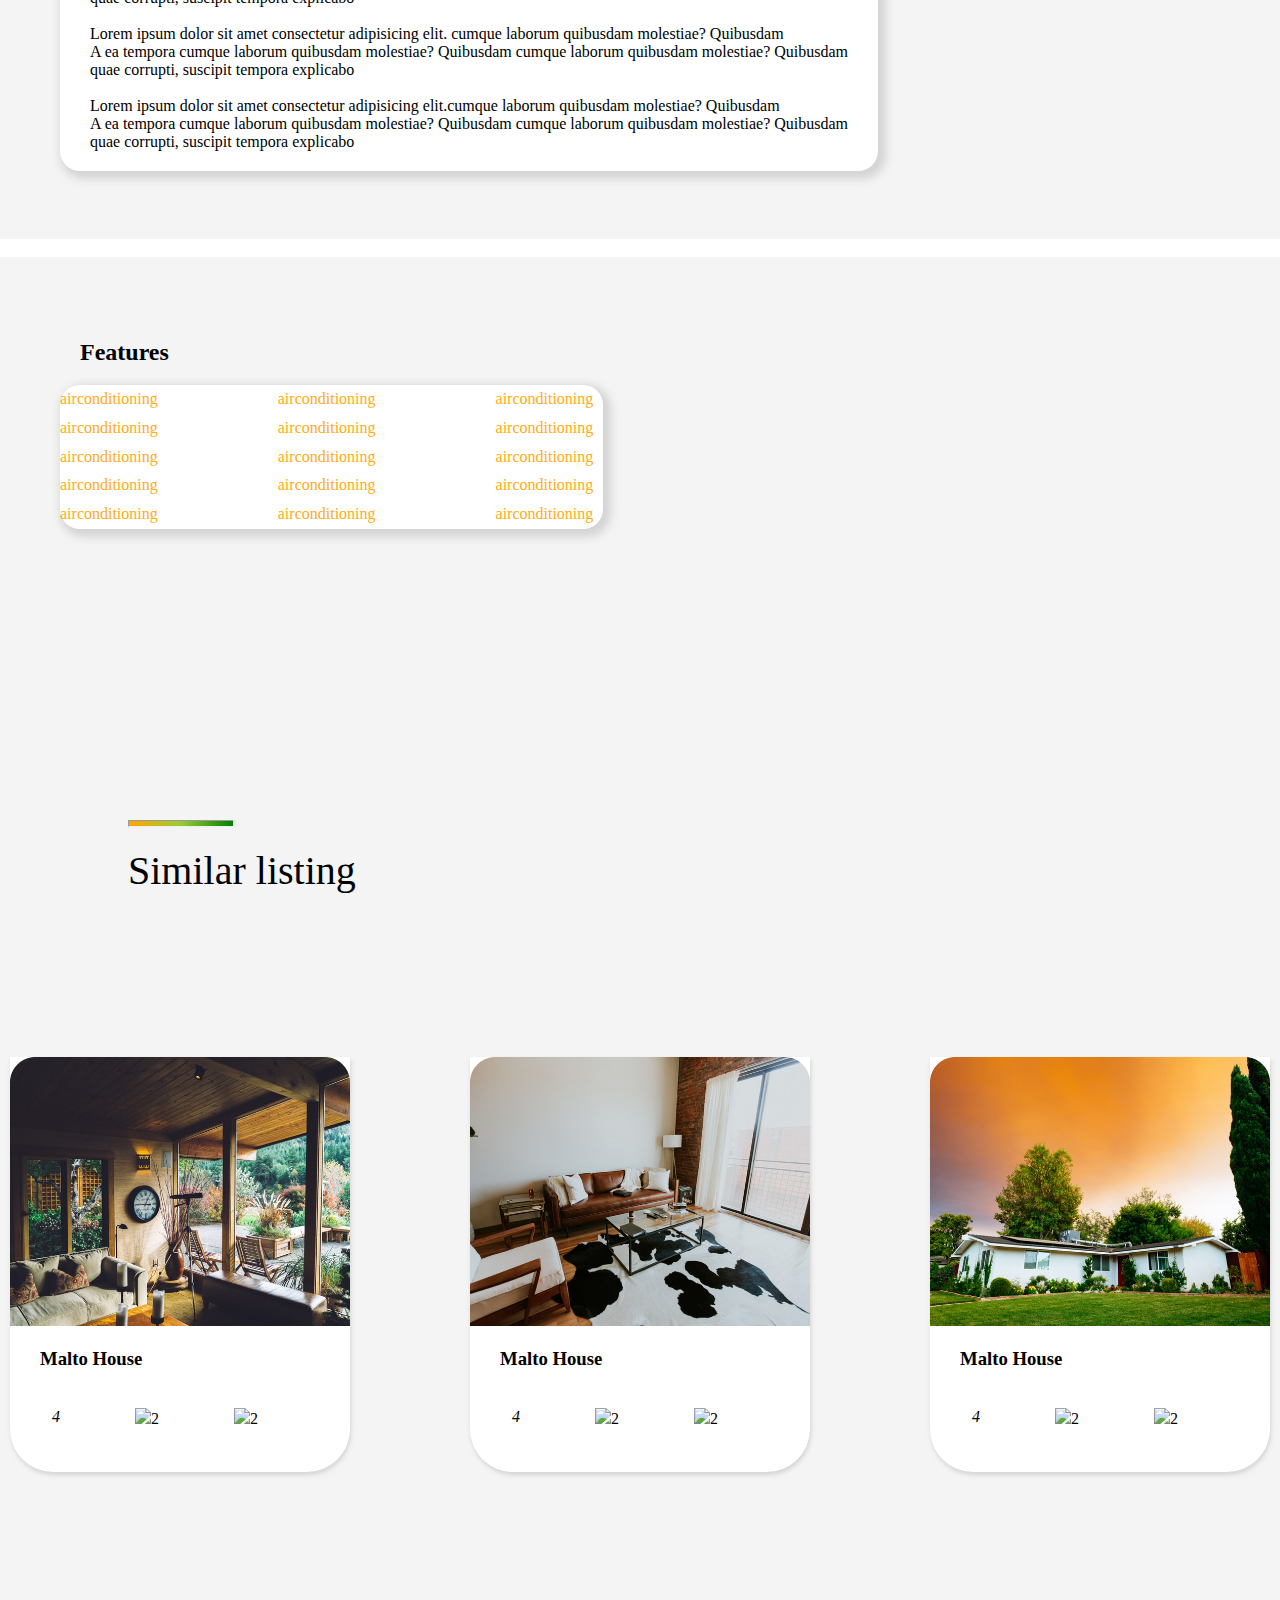
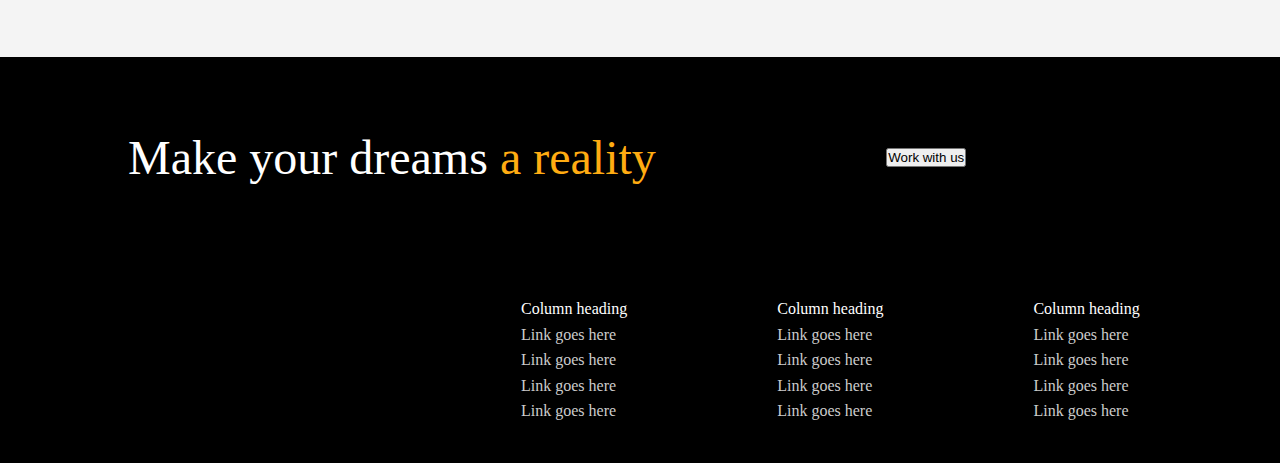
==== commit 48073fde: "made changes to the final draft" ====
--- a/index2.html
+++ b/index2.html
@@ -179,30 +179,33 @@
        <div class="specs">
         <div class="condition">
            <div>
-            <p><i class="fa-solid fa-check"></i>airconditioning</p>
-            <p><i class="fa-solid fa-check"></i>airconditioning</p>
-            <p><i class="fa-solid fa-check"></i>airconditioning</p>
-            <p><i class="fa-solid fa-check"></i>airconditioning</p>
-            <p><i class="fa-solid fa-check"></i>airconditioning</p>
+            <p><i class="fa-solid fa-circle-check"></i>airconditioning</p>
+            <p><i class="fa-solid fa-circle-check"></i>airconditioning</p>
+            <p><i class="fa-solid fa-circle-check"></i>airconditioning</p>
+            <p><i class="fa-solid fa-circle-check"></i>airconditioning</p>
+            <p><i class="fa-solid fa-circle-check"></i>airconditioning</p>
         
            </div>
 
             <div>
 
-            <p><i class="fa-solid fa-check"></i>airconditioning</p>
-            <p><i class="fa-solid fa-check"></i>airconditioning</p>
-            <p><i class="fa-solid fa-check"></i>airconditioning</p>
-            <p><i class="fa-solid fa-check"></i>airconditioning</p>
-            <p><i class="fa-solid fa-check"></i>airconditioning</p>
+                <p><i class="fa-solid fa-circle-check"></i>airconditioning</p>
+                <p><i class="fa-solid fa-circle-check"></i>airconditioning</p>
+                <p><i class="fa-solid fa-circle-check"></i>airconditioning</p>
+                <p><i class="fa-solid fa-circle-check"></i>airconditioning</p>
+                <p><i class="fa-solid fa-circle-check"></i>airconditioning</p>
+            
         
            </div>
 
            <div>
-            <p><i class="fa-solid fa-check"></i>airconditioning</p>
-            <p><i class="fa-solid fa-check"></i>airconditioning</p>
-            <p><i class="fa-solid fa-check"></i>airconditioning</p>
-            <p><i class="fa-solid fa-check"></i>airconditioning</p>
-            <p><i class="fa-solid fa-check"></i>airconditioning</p>
+            <p><i class="fa-solid fa-circle-check"></i>airconditioning</p>
+            <p><i class="fa-solid fa-circle-check"></i>airconditioning</p>
+            <p><i class="fa-solid fa-circle-check"></i>airconditioning</p>
+            <p><i class="fa-solid fa-circle-check"></i>airconditioning</p>
+            <p><i class="fa-solid fa-circle-check"></i>airconditioning</p>
+        
+    
         
         </div>
 
--- a/Assets/css/index.css
+++ b/Assets/css/index.css
@@ -197,8 +197,9 @@
     gap: 120px;
 }
 
-.condition img {
+.condition  {
     padding-right: 10px;
+    color: #FFAC12;
 }
 .topmovers {
     display: flex;
@@ -247,6 +248,7 @@
     gap: 120px;
 
 }
+
 
 
 .box1 {
